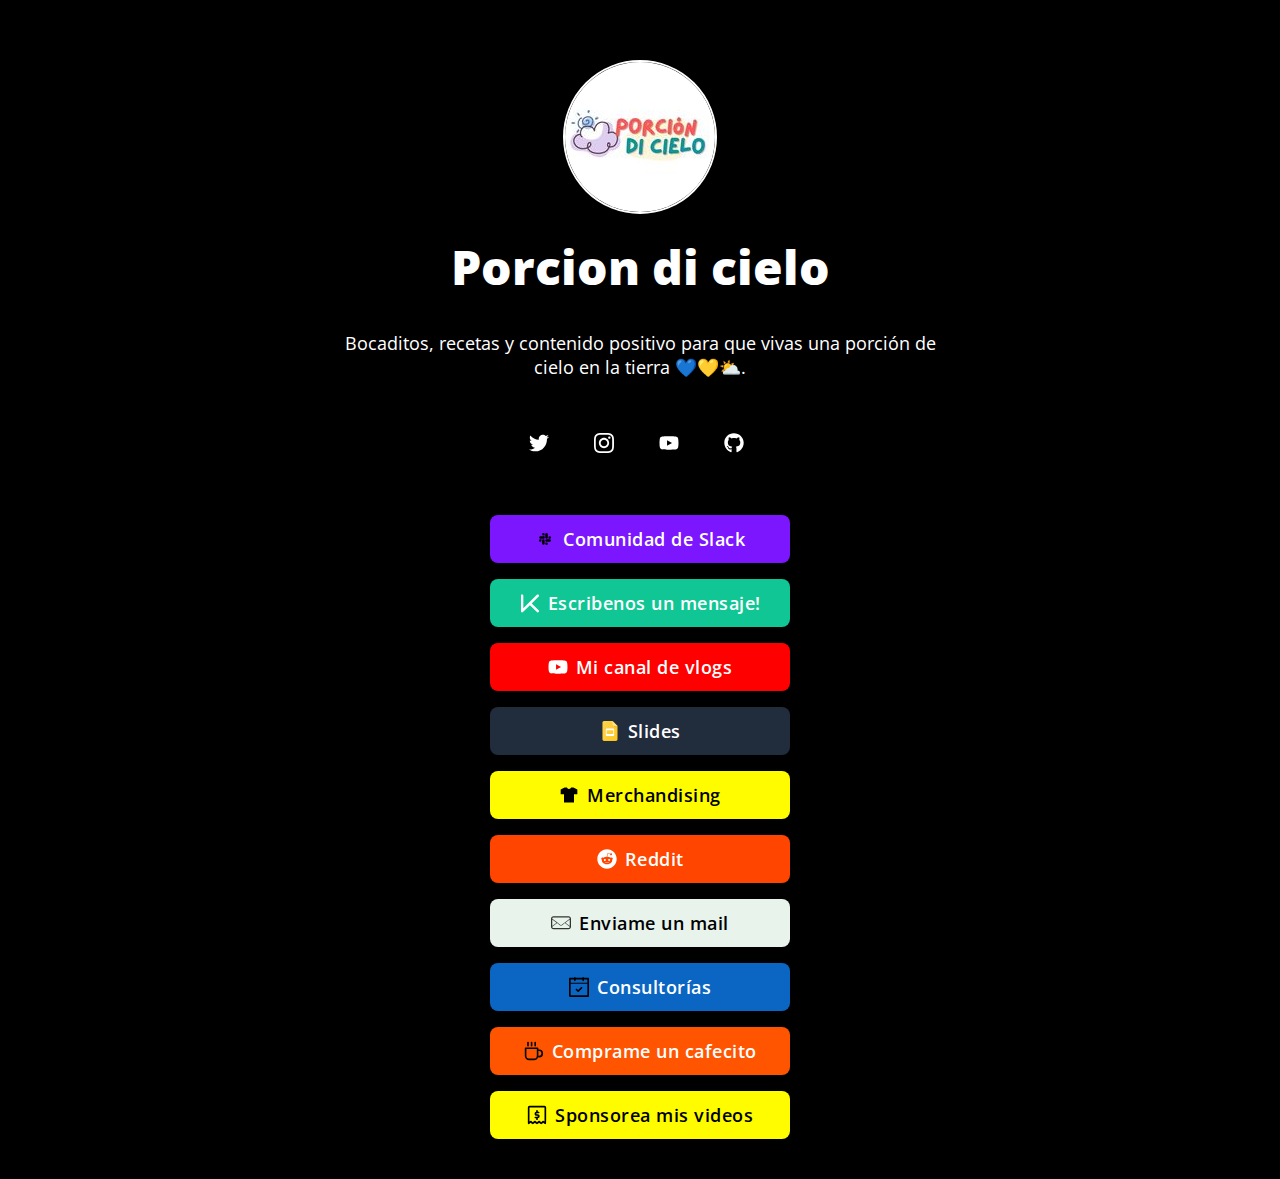
==== index.html @ 88e18826 "Logo grande prueba" ====
<!DOCTYPE html>
<html lang="en">
<head>

  <!-- Page Information
  –––––––––––––––––––––––––––––––––––––––––––––––––– -->
  <meta charset="utf-8">
  <title>Porcion di cielo</title>
  <meta name="description" content="">
  <meta name="author" content="">

  <!-- Mobile Specific Metas
  –––––––––––––––––––––––––––––––––––––––––––––––––– -->
  <meta name="viewport" content="width=device-width, initial-scale=1">

  <!-- FONT
  –––––––––––––––––––––––––––––––––––––––––––––––––– -->
  <link href="https://fonts.googleapis.com/css?family=Open+Sans:400,600,800&display=swap" rel="stylesheet">

  <!-- CSS
  –––––––––––––––––––––––––––––––––––––––––––––––––– -->
  <link rel="stylesheet" href="css/normalize.css">
  <link rel="stylesheet" href="css/skeleton-dark.css">
  <link rel="stylesheet" href="css/brands.css">

  <!-- Favicon
  –––––––––––––––––––––––––––––––––––––––––––––––––– -->
  <link rel="icon" type="image/png" href="images/porciondicielo.png">

</head>
<body>

  <!-- Primary Page Layout
  –––––––––––––––––––––––––––––––––––––––––––––––––– -->
  <div class="container">
    <div class="row">
      <div class="column" style="margin-top: 10%">
        <!-- Your Image Here -->
        <style>
          img.avatar {
            border: 2px solid white;
            border-radius: 50%;
          }
          a.small {
            background: #1DA1F2;
            border-radius: 50px;
            font-size: 18px;
            text-align: center;
            text-decoration: none;
            height: 48px;
            padding: 0 16px;
            text-align: center;
            vertical-align: middle;
            font-size: 18px;
            width: 300px;
            font-weight: 600;
            line-height: 48px;
            letter-spacing: 0.5px;
            background-color: transparent;
            border-radius: 8px;
            cursor: pointer;
            box-sizing: border-box;
          }
        .acuity-embed-button-local {
          background: #3177ca;
          padding: 8px 12px;
          border: 0;
          border-radius: 4px;
          text-decoration: none;
          display: inline-block;
          text-decoration: none;
          height: 48px;
          padding: 0 16px;
          text-align: center;
          vertical-align: middle;
          font-size: 18px;
          width: 300px;
          font-weight: 600;
          line-height: 48px;
          letter-spacing: 0.5px;
          white-space: nowrap;
          background-color: transparent;
          border-radius: 8px;
          cursor: pointer;
          box-sizing: border-box;
          color: #FFFFFF;
          background-color: #0A66C2
        }
        .acuity-embed-button-local:hover,
        .acuity-embed-button-local:hover:before {
          content: 'Aquí puedes contratar una consultoría conmigo, para consultarme sobre algún proyecto en el que estés trabajando, podés encontrar mas info en el link.';
          white-space: initial; }

        .acuity-embed-button-local:focus {
          filter: brightness(90%);
          color: inherit; }
          footer {
            text-align: center;
            padding: 3px;
            color: white;
            font-size: 12px;
          }
        </style>
        <!--<<img src="images/avatar.png" srcset="images/avatar@2x.png 2x" class="avatar">-->
        <img src="images/porciondicielo.png" srcset="images/porciondicielo@2x 2x" class="avatar">

        <!--https://api.whatsapp.com/send/?phone=%2B595981540056&text=Hola%21+Porci%C3%B3n+di+Cielo+%F0%9F%92%99%F0%9F%92%9B%E2%9B%85%2C+He+llegado+hasta+ustedes+y+estoy+interesado%2Fa+en%3A&app_absent=0-->
        <!-- Your Name -->
        <h1>Porcion di cielo</h1>

        <!-- Short Bio -->
        <p>Bocaditos, recetas y contenido positivo para que vivas una porción de cielo en la tierra 💙💛⛅.</p>

        <!-- Replace # with your profile URL. Delete whatever you don't need & create your own brand styles in css/brands.css -->
        <div>
        <a class="small button-twitter" href="https://twitter.com/pablokbs"><img class="icon" src="icons/twitter.svg"></a>
        <a class="small button-instagram" href="https://www.instagram.com/porciondicielo"><img class="icon" src="icons/instagram.svg"></a>
        <a class="small button-youtube" href="https://youtube.com/peladonerd"><img class="icon" src="icons/youtube.svg"></a>
        <a class="small button-github" href="https://github.com/pablokbs"><img class="icon" src="icons/github.svg"></a> <br>
        </div>
        <br>
        <br>
        <a class="button button-slack" href="https://slack.peladonerd.com"><img class="icon" src="icons/slack.svg">Comunidad de Slack</a> <br>
        <a class="button button-kit" href="https://kit.co/pablokbs"><img class="icon" src="icons/kit.svg">Escribenos un mensaje!</a> <br>
        <a class="button button-youtube" href="https://youtube.com/pablokbs"><img class="icon" src="icons/youtube.svg">Mi canal de vlogs</a> <br>
        <a class="button button-slides" href="https://speakerdeck.com/pablokbs"><img class="icon" src="icons/slides.svg">Slides</a> <br>
        <a class="button button-mercha" href="https://merch.peladonerd.com/"><img class="icon" src="icons/tshirt.svg">Merchandising</a> <br>
        <a class="button button-reddit" href="https://reddit.com/r/peladonerd"><img class="icon" src="icons/reddit.svg">Reddit</a>
        <a class="button button-mail" href="mailto:pablo@peladonerd.com"><img class="icon" src="icons/mail.svg">Enviame un mail</a> <br>
        <a class="button acuity-embed-button-local" href="https://app.acuityscheduling.com/schedule.php?owner=21209490&appointmentType=18289396" target="_blank"><img class="icon" src="icons/calendar.svg">Consultorías</a><br><link rel="stylesheet" href="https://embed.acuityscheduling.com/embed/button/21209490.css" id="acuity-button-styles"/><script src="https://embed.acuityscheduling.com/embed/button/21209490.js" async></script>
        <a class="button button-kofi" href="https://ko-fi.com/peladonerd"><img class="icon" src="icons/coffee.svg">Comprame un cafecito</a> <br>
        <a class="button button-sponsors" href="sponsors.html"><img class="icon" src="icons/dollar.svg">Sponsorea mis videos</a> <br>
          <br>
        <!--<footer>
          <p>Código para esta página <a href="https://github.com/pablokbs/peladonerd-web">acá</a>.</p>
        </footer>-->

      </div>
    </div>
  </div>

<!-- Global site tag (gtag.js) - Google Analytics -->
<script async src="https://www.googletagmanager.com/gtag/js?id=G-GR82G97BBQ"></script>
<script>
  window.dataLayer = window.dataLayer || [];
  function gtag(){dataLayer.push(arguments);}
  gtag('js', new Date());

  gtag('config', 'G-GR82G97BBQ');
</script>

<!-- End Document
  –––––––––––––––––––––––––––––––––––––––––––––––––– -->
</body>
</html>
---- css/skeleton-dark.css ----
/*
* littlelink V1
* https://littlelink.com
* Free to use under the MIT license.
* http://www.opensource.org/licenses/mit-license.php
* 12/21/2019
*
* Built using:
*
* Skeleton V2.0.4
* Copyright 2014, Dave Gamache
* www.getskeleton.com
* Free to use under the MIT license.
* http://www.opensource.org/licenses/mit-license.php
* 12/29/2014
*/


/* Table of contents
––––––––––––––––––––––––––––––––––––––––––––––––––
- Grid
- Base Styles
- Typography
- Links
- Code
- Spacing
- Utilities
*
* You'll find the button css in css/brands.css.
*
*/


/* Grid
–––––––––––––––––––––––––––––––––––––––––––––––––– */
.container {
  position: relative;
  width: 100%;
  max-width: 600px;
  text-align: center;
  margin: 0 auto;
  padding: 0 20px;
  box-sizing: border-box; }
.column {
  position: center;
  width: 100%;
  float: center;
  box-sizing: border-box; }

/* For devices larger than 400px */
@media (min-width: 400px) {
  .container {
    width: 85%;
    padding: 0; }
}

/* For devices larger than 550px */
@media (min-width: 550px) {
  .container {
    width: 80%; }
  .column,
  .columns {
    margin-left: 0; }
  .column:first-child,
  .columns:first-child {
    margin-left: 0; }

}


/* Base Styles
–––––––––––––––––––––––––––––––––––––––––––––––––– */
/* NOTE
html is set to 62.5% so that all the REM measurements throughout Skeleton
are based on 10px sizing. So basically 1.5rem = 15px :) */

html {
  font-size: 100%; }
body {
  background-color: #000000;
  font-size: 18px;
  line-height: 24px;
  font-weight: 400;
  font-family: "Open Sans", "HelveticaNeue", "Helvetica Neue", Helvetica, Arial, sans-serif;
  color: #FFFFFF; }


/* Typography
–––––––––––––––––––––––––––––––––––––––––––––––––– */
h1 {
  margin-top: 0;
  margin-bottom: 16px;
  font-weight: 800; }
h1 { font-size:24px; line-height: 64px; letter-spacing: 0;}


/* Larger than phablet */
@media (min-width: 550px) {
  h1 { font-size: 48px; line-height: 96px;}
}

p {
  margin-top: 0; }


/* Links
–––––––––––––––––––––––––––––––––––––––––––––––––– */
a {
  color: #0085FF; }
a:hover {
  color: #0085FF; }


/* Code
–––––––––––––––––––––––––––––––––––––––––––––––––– */
code {
  padding: .2rem .5rem;
  margin: 0 .2rem;
  font-size: 90%;
  color: #000000;
  white-space: nowrap;
  background: #F1F1F1;
  border: 1px solid #E1E1E1;
  border-radius: 4px; }
pre > code {
  display: block;
  padding: 1rem 1.5rem;
  white-space: pre; }

/* Spacing
–––––––––––––––––––––––––––––––––––––––––––––––––– */
button,
.button {
  margin-bottom: 1rem; }
input,
textarea,
select,
fieldset {
  margin-bottom: 1.5rem; }
pre,
blockquote,
dl,
figure,
p,
ol {
  margin-bottom: 2.5rem; }


/* Utilities
–––––––––––––––––––––––––––––––––––––––––––––––––– */
.u-full-width {
  width: 100%;
  box-sizing: border-box; }
.u-max-full-width {
  max-width: 100%;
  box-sizing: border-box; }
.u-pull-right {
  float: right; }
.u-pull-left {
  float: left; }


/* Misc
–––––––––––––––––––––––––––––––––––––––––––––––––– */
hr {
  margin-top: 3rem;
  margin-bottom: 3.5rem;
  border-width: 0;
  border-top: 1px solid #E1E1E1; }
---- css/brands.css ----
/*
* littlelink.io
* Skeleton V2.0.4
* Copyright 2014, Dave Gamache
* www.getskeleton.com
* Free to use under the MIT license.
* http://www.opensource.org/licenses/mit-license.php
* 12/29/2014
*/

/*
* Built using on:
* Skeleton V2.0.4
* Copyright 2014, Dave Gamache
* www.getskeleton.com
* Free to use under the MIT license.
* http://www.opensource.org/licenses/mit-license.php
* 12/29/2014
*/


/* Table of contents
––––––––––––––––––––––––––––––––––––––––––––––––––

- Buttons
- Brand Styles

*/

/* Buttons
–––––––––––––––––––––––––––––––––––––––––––––––––– */
.button {
  display: inline-block;
  text-decoration: none;
  height: 48px;
  padding: 0 16px;
  text-align: center;
  vertical-align: middle;
  font-size: 18px;
  width: 300px;
  font-weight: 600;
  line-height: 48px;
  letter-spacing: 0.5px;
  white-space: nowrap;
  background-color: transparent;
  border-radius: 8px;
  cursor: pointer;
  box-sizing: border-box; }

/* Efecto de movimiento */
.button:hover {
  filter: brightness(80%);
  transition: 0.4s;
  padding-right: 24px;
  padding-left:8px;
}

/* Efecto para description */
.button:hover:before {
  border: none;
  color: white;
  position: absolute;
  padding: 0px 35px;
  width: 400px;
  height: auto;
  word-spacing: 3px;
  text-align: left;
  text-decoration: none;
  line-height: 1.3;
  display: block;
  font-size: 18px;
  margin: 0px 280px;
  cursor: pointer;
  vertical-align: middle;
}

/* Brand Icons
–––––––––––––––––––––––––––––––––––––––––––––––––– */

.icon {
  padding: 0px 8px 3.5px 0px;
  vertical-align: middle;
  width: 20px;
  height: 20px;
}


/* Brand Styles
–––––––––––––––––––––––––––––––––––––––––––––––––– */
/* Slack */
.button.button-slack {
  color: #FFFFFF;
  background-color: #7b16ff }
.button.button-slack:hover,
.button.button-slack:hover:before {
  content: 'En esta comunidad, vas a poder conectarte para charlar con otros Pelades sobre temas de tecnologías como las que hablo en el canal, y consultar dudas y ayudar a los demás!';
  white-space: initial; }

/* Kit */
.button.button-kit {
  color: #FFFFFF;
  background-color: #10c694 }
.button.button-kit:hover,
.button.button-kit:hover:before {
    content: 'Aquí vas a encontrar la lista completa y actualizada de todo el hardware que uso para trabajar y hacer mis videos de YouTube.';
    white-space: initial; }

/* YouTube */
.button.button-youtube {
  color: #FFFFFF;
  background-color: #FF0000 }
.button.button-youtube:hover,
.button.button-youtube:hover:before {
    content: 'Este es mi segundo canal de YouTube, donde subo vlogs y contenido más personal :) No, no ese tipo de contenido.';
    white-space: initial; }

/* Slides */
.button.button-slides {
  color: #FFFFFF;
  background-color: #212c3d }
.button.button-slides:hover,
.button.button-slides:hover:before {
    content: 'Mis slides de cuando doy charlas en conferencias.';
    white-space: initial; }

/* Mercha */
.button.button-mercha {
  color: #000000;
  background-color: #fffc00 }
.button.button-mercha:hover,
.button.button-mercha:hover:before {
    content: 'Esta es mi tienda de merchandising, puedes encontrar remeras/camisetas/poleras y otro tipo de cosas :)';
    white-space: initial; }

/* Reddit */
.button.button-reddit {
  color: #FFFFFF;
  background-color: #FF4500 }
.button.button-reddit:hover,
.button.button-reddit:hover:before {
    content: 'Mi subreddit, como un pequeño foro para hacer preguntas sobre mis videos o cualquier tema relacionado con el contenido de mi canal.';
    white-space: initial; }

/* Mail */
.button.button-mail {
  color: #000000;
  background-color: #E8F3EC }
.button.button-mail:hover,
.button.button-mail:hover:before {
    content: 'Haciendo click aquí, puedes enviarme un mail, puedo tardar en responder!';
    white-space: initial; }

/* Ko-Fi */
.button.button-kofi {
  color: #FFFFFF;
  background-color: #ff5500 }
.button.button-kofi:hover,
.button.button-kofi:hover:before {
    content: 'Si quieres, puedes comprarme un cafecito usando este link.';
    white-space: initial; }

/* Mercha */
.button.button-sponsors {
  color: #000000;
  background-color: #fffc00 }
.button.button-sponsors:hover,
.button.button-sponsors:hover:before {
    content: 'Si quieres trabajar conmigo, patrocinando algún video en mi canal, te recomiendo que leas esta página primero.';
    white-space: initial; }
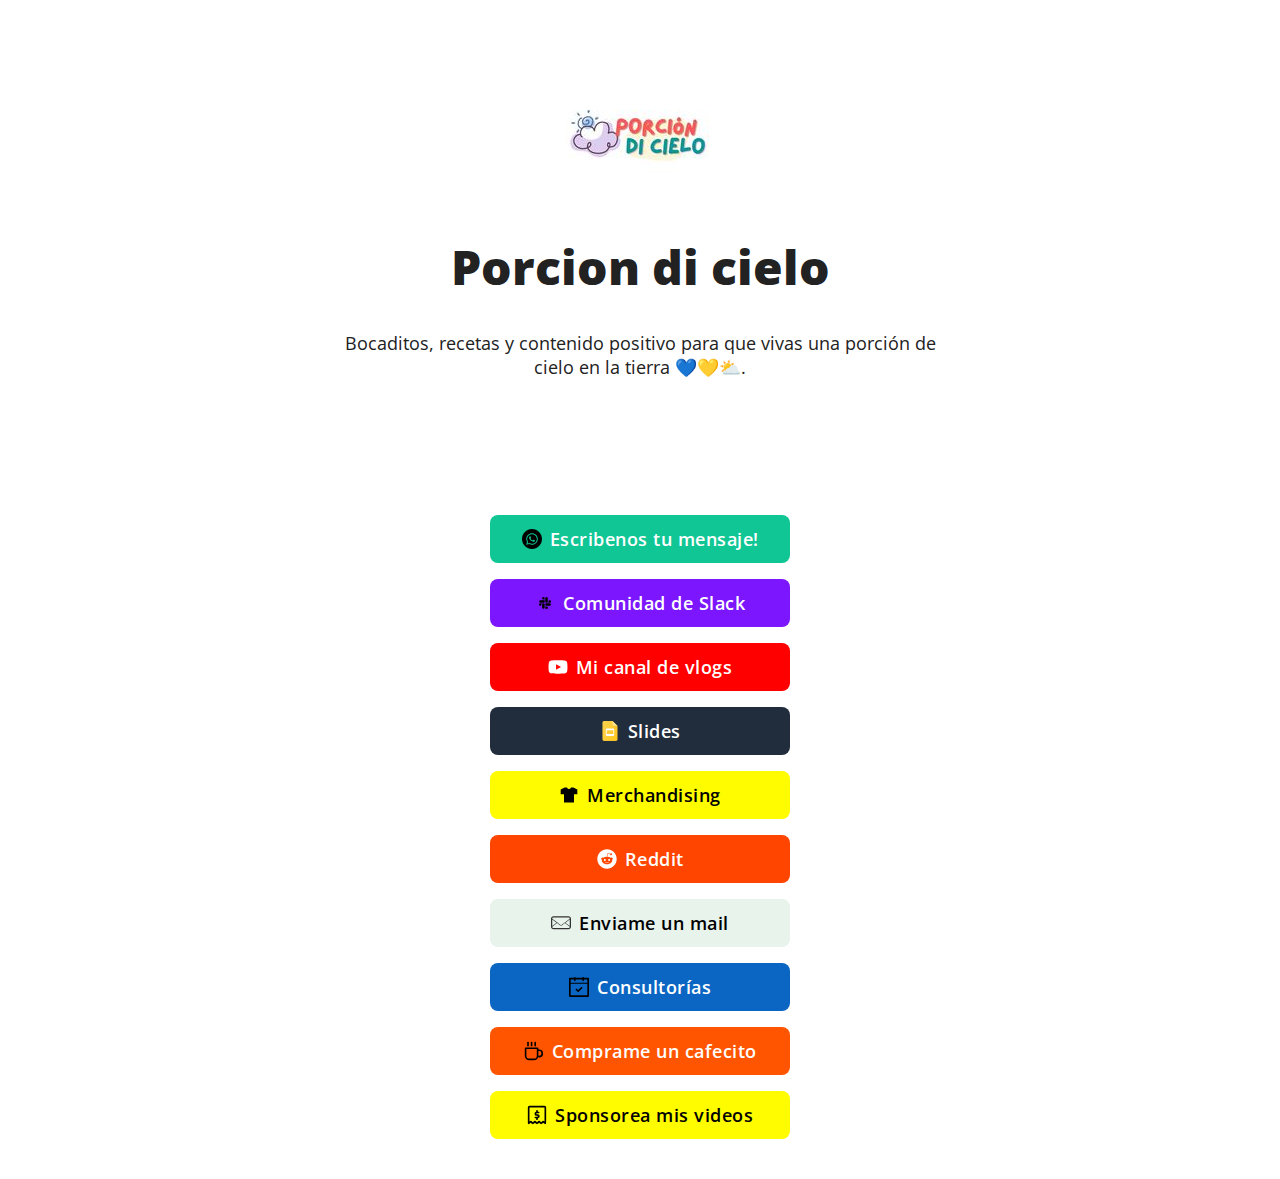
==== commit 67833bbe: "cambio fondo blanco icono y mensaje whatsapp" ====
--- a/index.html
+++ b/index.html
@@ -20,7 +20,8 @@
   <!-- CSS
   –––––––––––––––––––––––––––––––––––––––––––––––––– -->
   <link rel="stylesheet" href="css/normalize.css">
-  <link rel="stylesheet" href="css/skeleton-dark.css">
+  <!--<link rel="stylesheet" href="css/skeleton-dark.css">-->
+  <link rel="stylesheet" href="css/skeleton-light.css">
   <link rel="stylesheet" href="css/brands.css">
 
   <!-- Favicon
@@ -120,8 +121,9 @@
         </div>
         <br>
         <br>
+        <a class="button button-whatsapp" href="https://api.whatsapp.com/send/?phone=%2B595981540056&text=Hola%21+Porci%C3%B3n+di+Cielo+%F0%9F%92%99%F0%9F%92%9B%E2%9B%85%2C+He+llegado+hasta+ustedes+y+estoy+interesado%2Fa+en%3A&app_absent=0">
+          <img class="icon" src="icons/whatsapp.svg">Escribenos tu mensaje!</a> <br>
         <a class="button button-slack" href="https://slack.peladonerd.com"><img class="icon" src="icons/slack.svg">Comunidad de Slack</a> <br>
-        <a class="button button-kit" href="https://kit.co/pablokbs"><img class="icon" src="icons/kit.svg">Escribenos un mensaje!</a> <br>
         <a class="button button-youtube" href="https://youtube.com/pablokbs"><img class="icon" src="icons/youtube.svg">Mi canal de vlogs</a> <br>
         <a class="button button-slides" href="https://speakerdeck.com/pablokbs"><img class="icon" src="icons/slides.svg">Slides</a> <br>
         <a class="button button-mercha" href="https://merch.peladonerd.com/"><img class="icon" src="icons/tshirt.svg">Merchandising</a> <br>
--- a/css/skeleton-light.css
+++ b/css/skeleton-light.css
@@ -0,0 +1,167 @@
+/*
+* littlelink V1
+* https://littlelink.com
+* Free to use under the MIT license.
+* http://www.opensource.org/licenses/mit-license.php
+* 12/21/2019
+*
+* Built using:
+*
+* Skeleton V2.0.4
+* Copyright 2014, Dave Gamache
+* www.getskeleton.com
+* Free to use under the MIT license.
+* http://www.opensource.org/licenses/mit-license.php
+* 12/29/2014
+*/
+
+
+/* Table of contents
+––––––––––––––––––––––––––––––––––––––––––––––––––
+- Grid
+- Base Styles
+- Typography
+- Links
+- Code
+- Spacing
+- Utilities
+*
+* You'll find the button css in css/brands.css.
+*
+*/
+
+
+/* Grid
+–––––––––––––––––––––––––––––––––––––––––––––––––– */
+.container {
+  position: relative;
+  width: 100%;
+  max-width: 600px;
+  text-align: center;
+  margin: 0 auto;
+  padding: 0 20px;
+  box-sizing: border-box; }
+.column {
+  position: center;
+  width: 100%;
+  float: center;
+  box-sizing: border-box; }
+
+/* For devices larger than 400px */
+@media (min-width: 400px) {
+  .container {
+    width: 85%;
+    padding: 0; }
+}
+
+/* For devices larger than 550px */
+@media (min-width: 550px) {
+  .container {
+    width: 80%; }
+  .column,
+  .columns {
+    margin-left: 0; }
+  .column:first-child,
+  .columns:first-child {
+    margin-left: 0; }
+
+}
+
+
+/* Base Styles
+–––––––––––––––––––––––––––––––––––––––––––––––––– */
+/* NOTE
+html is set to 62.5% so that all the REM measurements throughout Skeleton
+are based on 10px sizing. So basically 1.5rem = 15px :) */
+html {
+  font-size: 100%; }
+body {
+  font-size: 18px;
+  line-height: 24px;
+  font-weight: 400;
+  font-family: "Open Sans", "HelveticaNeue", "Helvetica Neue", Helvetica, Arial, sans-serif;
+  color: #222; }
+
+
+/* Typography
+–––––––––––––––––––––––––––––––––––––––––––––––––– */
+h1 {
+  margin-top: 0;
+  margin-bottom: 16px;
+  font-weight: 800; }
+h1 { font-size:24px; line-height: 64px; letter-spacing: 0;}
+
+
+/* Larger than phablet */
+@media (min-width: 550px) {
+  h1 { font-size: 48px; line-height: 96px;}
+}
+
+p {
+  margin-top: 0; }
+
+
+/* Links
+–––––––––––––––––––––––––––––––––––––––––––––––––– */
+a {
+  color: #0085FF; }
+a:hover {
+  color: #0085FF; }
+
+
+/* Code
+–––––––––––––––––––––––––––––––––––––––––––––––––– */
+code {
+  padding: .2rem .5rem;
+  margin: 0 .2rem;
+  font-size: 90%;
+  white-space: nowrap;
+  background: #F1F1F1;
+  border: 1px solid #E1E1E1;
+  border-radius: 4px; }
+pre > code {
+  display: block;
+  padding: 1rem 1.5rem;
+  white-space: pre; }
+
+/* Spacing
+–––––––––––––––––––––––––––––––––––––––––––––––––– */
+button,
+.button {
+  margin-bottom: 1rem; }
+input,
+textarea,
+select,
+fieldset {
+  margin-bottom: 1.5rem; }
+pre,
+blockquote,
+dl,
+figure,
+p,
+ol {
+  margin-bottom: 2.5rem; }
+
+
+/* Utilities
+–––––––––––––––––––––––––––––––––––––––––––––––––– */
+.u-full-width {
+  width: 100%;
+  box-sizing: border-box; }
+.u-max-full-width {
+  max-width: 100%;
+  box-sizing: border-box; }
+.u-pull-right {
+  float: right; }
+.u-pull-left {
+  float: left; }
+
+
+/* Misc
+–––––––––––––––––––––––––––––––––––––––––––––––––– */
+hr {
+  margin-top: 3rem;
+  margin-bottom: 3.5rem;
+  border-width: 0;
+  border-top: 1px solid #E1E1E1; }
+
--- a/css/brands.css
+++ b/css/brands.css
@@ -96,13 +96,13 @@
   content: 'En esta comunidad, vas a poder conectarte para charlar con otros Pelades sobre temas de tecnologías como las que hablo en el canal, y consultar dudas y ayudar a los demás!';
   white-space: initial; }
 
-/* Kit */
-.button.button-kit {
+/* whatsapp */
+.button.button-whatsapp {
   color: #FFFFFF;
   background-color: #10c694 }
 .button.button-kit:hover,
 .button.button-kit:hover:before {
-    content: 'Aquí vas a encontrar la lista completa y actualizada de todo el hardware que uso para trabajar y hacer mis videos de YouTube.';
+    content: 'Aquí puedes contactar con nosotros para hacer tus pedidos o realizar tus consultas!';
     white-space: initial; }
 
 /* YouTube */
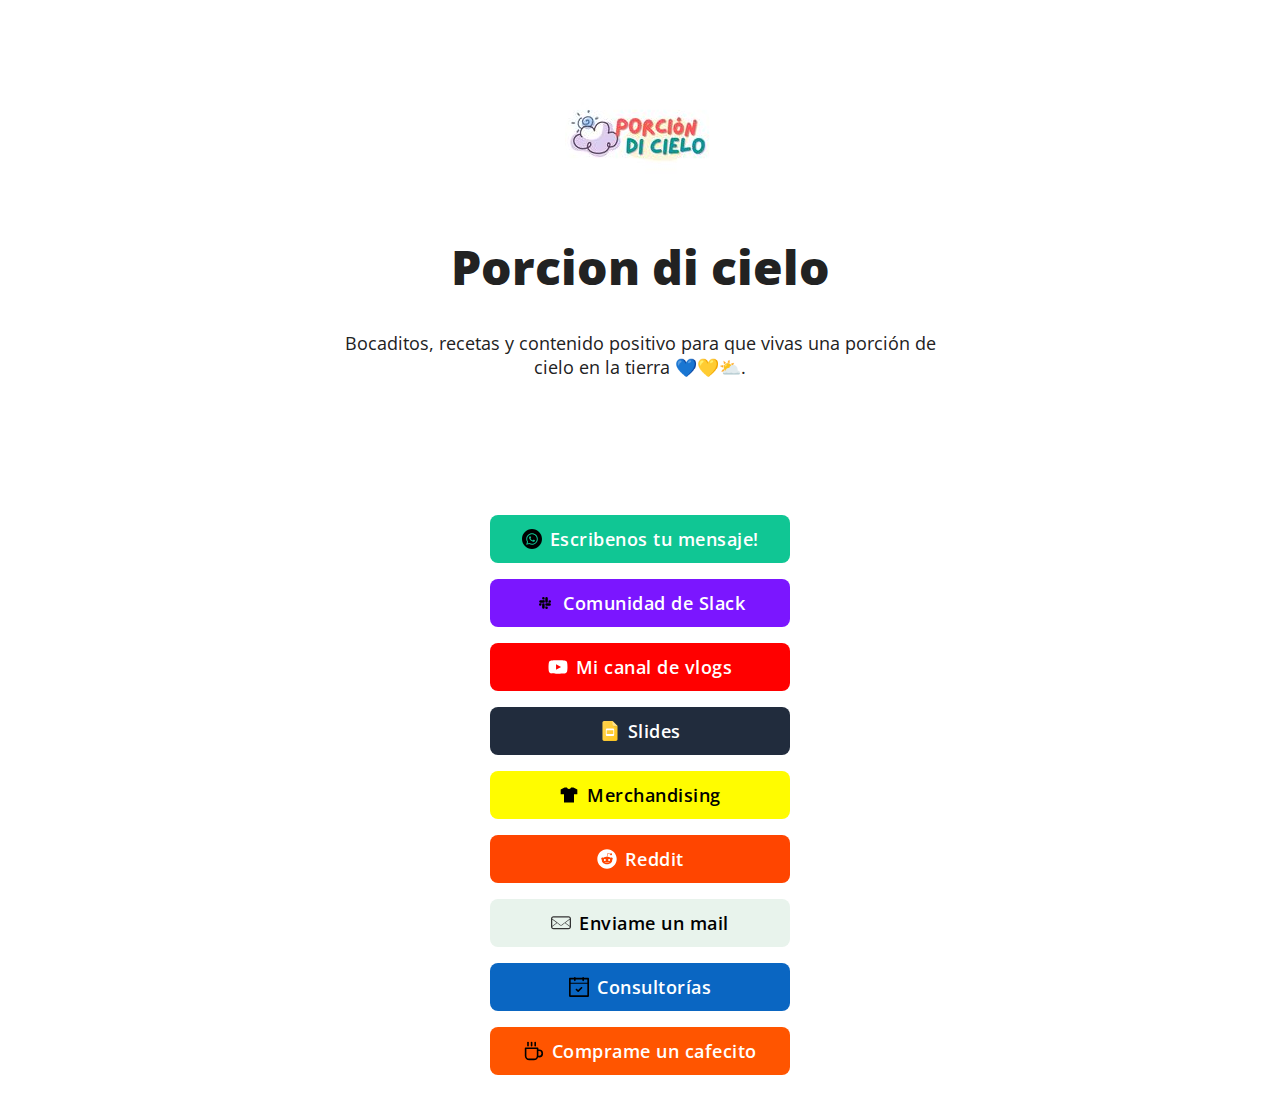
==== commit cc6394b0: "prueba imagen" ====
--- a/index.html
+++ b/index.html
@@ -103,7 +103,8 @@
           }
         </style>
         <!--<<img src="images/avatar.png" srcset="images/avatar@2x.png 2x" class="avatar">-->
-        <img src="images/porciondicielo.png" srcset="images/porciondicielo@2x 2x" class="avatar">
+        <!--<img src="images/porciondicielo.png" srcset="images/porciondicielo@2x 2x" class="avatar">-->
+        <img src="images/porciondicielo.png" srcset="images/porciondicielo 2x" class="avatar"> 
 
         <!--https://api.whatsapp.com/send/?phone=%2B595981540056&text=Hola%21+Porci%C3%B3n+di+Cielo+%F0%9F%92%99%F0%9F%92%9B%E2%9B%85%2C+He+llegado+hasta+ustedes+y+estoy+interesado%2Fa+en%3A&app_absent=0-->
         <!-- Your Name -->
@@ -131,7 +132,7 @@
         <a class="button button-mail" href="mailto:pablo@peladonerd.com"><img class="icon" src="icons/mail.svg">Enviame un mail</a> <br>
         <a class="button acuity-embed-button-local" href="https://app.acuityscheduling.com/schedule.php?owner=21209490&appointmentType=18289396" target="_blank"><img class="icon" src="icons/calendar.svg">Consultorías</a><br><link rel="stylesheet" href="https://embed.acuityscheduling.com/embed/button/21209490.css" id="acuity-button-styles"/><script src="https://embed.acuityscheduling.com/embed/button/21209490.js" async></script>
         <a class="button button-kofi" href="https://ko-fi.com/peladonerd"><img class="icon" src="icons/coffee.svg">Comprame un cafecito</a> <br>
-        <a class="button button-sponsors" href="sponsors.html"><img class="icon" src="icons/dollar.svg">Sponsorea mis videos</a> <br>
+        
           <br>
         <!--<footer>
           <p>Código para esta página <a href="https://github.com/pablokbs/peladonerd-web">acá</a>.</p>
--- a/css/brands.css
+++ b/css/brands.css
@@ -100,8 +100,8 @@
 .button.button-whatsapp {
   color: #FFFFFF;
   background-color: #10c694 }
-.button.button-kit:hover,
-.button.button-kit:hover:before {
+.button.button-whatsapp:hover,
+.button.button-whatsapp:hover:before {
     content: 'Aquí puedes contactar con nosotros para hacer tus pedidos o realizar tus consultas!';
     white-space: initial; }
 
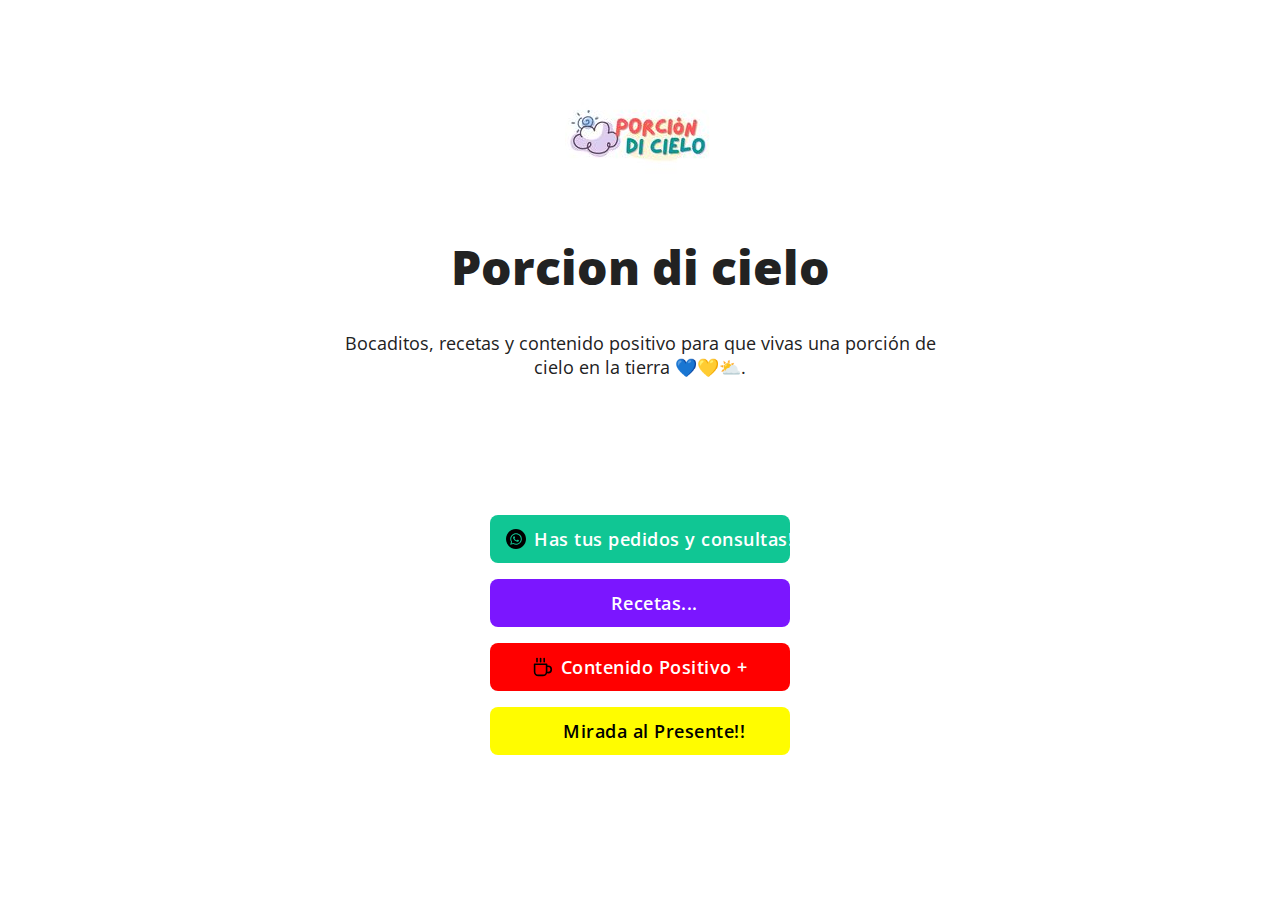
==== commit 2ceb78ad: "creacion de link google drive y mirada al presente" ====
--- a/index.html
+++ b/index.html
@@ -103,8 +103,8 @@
           }
         </style>
         <!--<<img src="images/avatar.png" srcset="images/avatar@2x.png 2x" class="avatar">-->
-        <!--<img src="images/porciondicielo.png" srcset="images/porciondicielo@2x 2x" class="avatar">-->
-        <img src="images/porciondicielo.png" srcset="images/porciondicielo 2x" class="avatar"> 
+        <img src="images/porciondicielo.png" srcset="images/porciondicielo@2x.png 2x" class="avatar">
+        
 
         <!--https://api.whatsapp.com/send/?phone=%2B595981540056&text=Hola%21+Porci%C3%B3n+di+Cielo+%F0%9F%92%99%F0%9F%92%9B%E2%9B%85%2C+He+llegado+hasta+ustedes+y+estoy+interesado%2Fa+en%3A&app_absent=0-->
         <!-- Your Name -->
@@ -118,20 +118,28 @@
         <a class="small button-twitter" href="https://twitter.com/pablokbs"><img class="icon" src="icons/twitter.svg"></a>
         <a class="small button-instagram" href="https://www.instagram.com/porciondicielo"><img class="icon" src="icons/instagram.svg"></a>
         <a class="small button-youtube" href="https://youtube.com/peladonerd"><img class="icon" src="icons/youtube.svg"></a>
-        <a class="small button-github" href="https://github.com/pablokbs"><img class="icon" src="icons/github.svg"></a> <br>
+        <!--<a class="small button-github" href="https://github.com/pablokbs"><img class="icon" src="icons/github.svg"></a>-->
+          
+        <br>
         </div>
         <br>
         <br>
         <a class="button button-whatsapp" href="https://api.whatsapp.com/send/?phone=%2B595981540056&text=Hola%21+Porci%C3%B3n+di+Cielo+%F0%9F%92%99%F0%9F%92%9B%E2%9B%85%2C+He+llegado+hasta+ustedes+y+estoy+interesado%2Fa+en%3A&app_absent=0">
-          <img class="icon" src="icons/whatsapp.svg">Escribenos tu mensaje!</a> <br>
-        <a class="button button-slack" href="https://slack.peladonerd.com"><img class="icon" src="icons/slack.svg">Comunidad de Slack</a> <br>
-        <a class="button button-youtube" href="https://youtube.com/pablokbs"><img class="icon" src="icons/youtube.svg">Mi canal de vlogs</a> <br>
+          <img class="icon" src="icons/whatsapp.svg">Has tus pedidos y consultas!</a> <br>
+        <a class="button button-slack" href="https://drive.google.com/drive/folders/104bTyjyJbVrgD1W33q4N7mCAQ2_RWhK0?usp=sharing">
+          <img class="icon" src="icons/recetas.svg">Recetas...</a> <br>
+        <a class="button button-youtube" href="https://drive.google.com/drive/folders/1ShHA1hOk32_T793cHeTksyCoPO-NBog5?usp=sharing">
+          <img class="icon" src="icons/coffee.svg">Contenido Positivo +</a> <br>
+        <a class="button button-mercha" href="https://www.instagram.com/miradaalpresente/">
+          <img class="icon" src="icons/heart.svg">Mirada al Presente!!</a> <br>
+
+        <!--
         <a class="button button-slides" href="https://speakerdeck.com/pablokbs"><img class="icon" src="icons/slides.svg">Slides</a> <br>
-        <a class="button button-mercha" href="https://merch.peladonerd.com/"><img class="icon" src="icons/tshirt.svg">Merchandising</a> <br>
         <a class="button button-reddit" href="https://reddit.com/r/peladonerd"><img class="icon" src="icons/reddit.svg">Reddit</a>
         <a class="button button-mail" href="mailto:pablo@peladonerd.com"><img class="icon" src="icons/mail.svg">Enviame un mail</a> <br>
         <a class="button acuity-embed-button-local" href="https://app.acuityscheduling.com/schedule.php?owner=21209490&appointmentType=18289396" target="_blank"><img class="icon" src="icons/calendar.svg">Consultorías</a><br><link rel="stylesheet" href="https://embed.acuityscheduling.com/embed/button/21209490.css" id="acuity-button-styles"/><script src="https://embed.acuityscheduling.com/embed/button/21209490.js" async></script>
         <a class="button button-kofi" href="https://ko-fi.com/peladonerd"><img class="icon" src="icons/coffee.svg">Comprame un cafecito</a> <br>
+        -->
         
           <br>
         <!--<footer>
--- a/css/brands.css
+++ b/css/brands.css
@@ -102,7 +102,7 @@
   background-color: #10c694 }
 .button.button-whatsapp:hover,
 .button.button-whatsapp:hover:before {
-    content: 'Aquí puedes contactar con nosotros para hacer tus pedidos o realizar tus consultas!';
+    content: 'No dudes en escribirnos para hacer tus pedidos, realizar tus consultas y sugerencias!';
     white-space: initial; }
 
 /* YouTube */
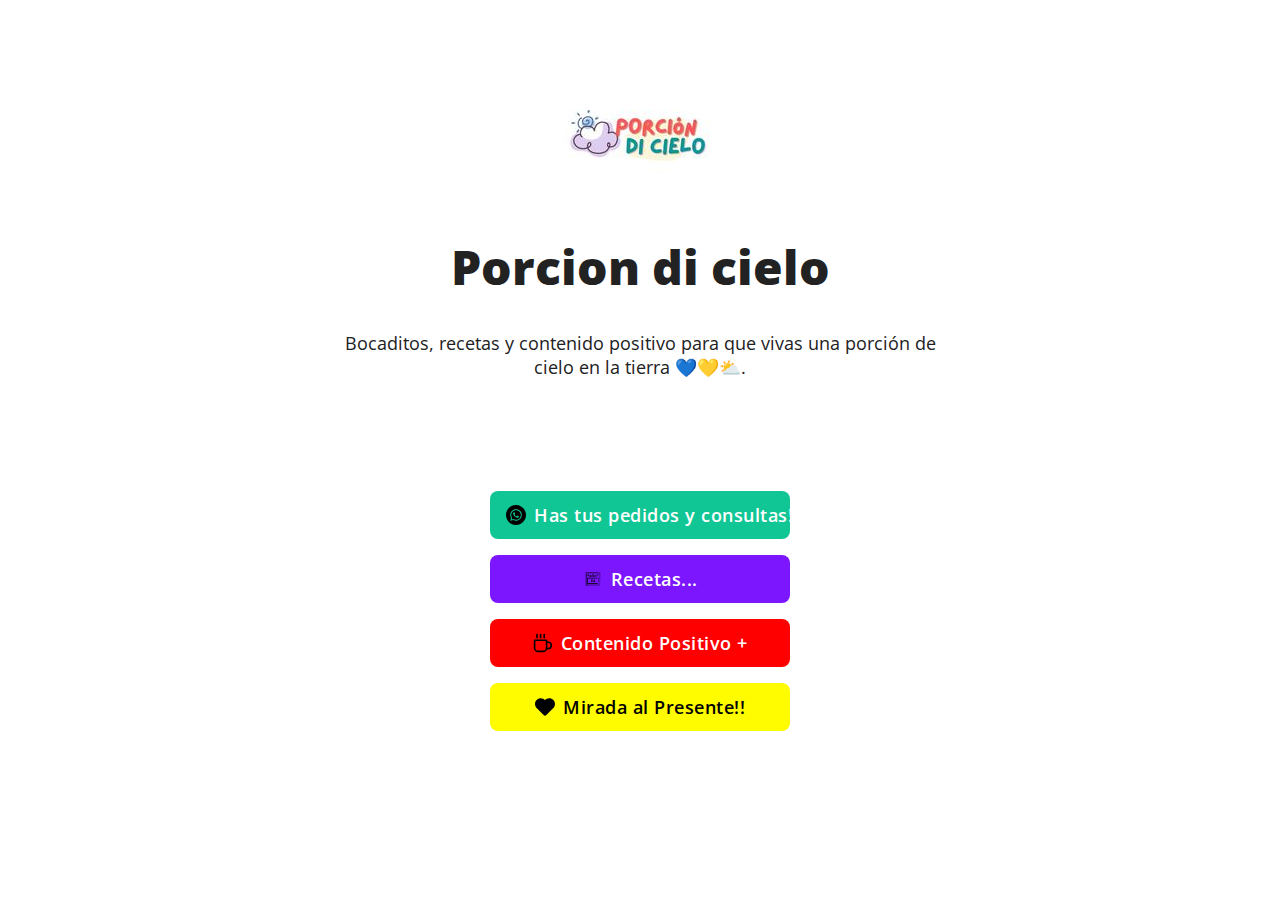
==== commit 6c419935: "commit 5" ====
--- a/index.html
+++ b/index.html
@@ -123,14 +123,14 @@
         <br>
         </div>
         <br>
-        <br>
+        
         <a class="button button-whatsapp" href="https://api.whatsapp.com/send/?phone=%2B595981540056&text=Hola%21+Porci%C3%B3n+di+Cielo+%F0%9F%92%99%F0%9F%92%9B%E2%9B%85%2C+He+llegado+hasta+ustedes+y+estoy+interesado%2Fa+en%3A&app_absent=0">
           <img class="icon" src="icons/whatsapp.svg">Has tus pedidos y consultas!</a> <br>
-        <a class="button button-slack" href="https://drive.google.com/drive/folders/104bTyjyJbVrgD1W33q4N7mCAQ2_RWhK0?usp=sharing">
+        <a class="button button-recetas" href="https://drive.google.com/drive/folders/104bTyjyJbVrgD1W33q4N7mCAQ2_RWhK0?usp=sharing">
           <img class="icon" src="icons/recetas.svg">Recetas...</a> <br>
-        <a class="button button-youtube" href="https://drive.google.com/drive/folders/1ShHA1hOk32_T793cHeTksyCoPO-NBog5?usp=sharing">
+        <a class="button button-positivo" href="https://drive.google.com/drive/folders/1ShHA1hOk32_T793cHeTksyCoPO-NBog5?usp=sharing">
           <img class="icon" src="icons/coffee.svg">Contenido Positivo +</a> <br>
-        <a class="button button-mercha" href="https://www.instagram.com/miradaalpresente/">
+        <a class="button button-mirada" href="https://www.instagram.com/miradaalpresente/">
           <img class="icon" src="icons/heart.svg">Mirada al Presente!!</a> <br>
 
         <!--
--- a/css/brands.css
+++ b/css/brands.css
@@ -88,12 +88,12 @@
 /* Brand Styles
 –––––––––––––––––––––––––––––––––––––––––––––––––– */
 /* Slack */
-.button.button-slack {
+.button.button-recetas {
   color: #FFFFFF;
   background-color: #7b16ff }
-.button.button-slack:hover,
-.button.button-slack:hover:before {
-  content: 'En esta comunidad, vas a poder conectarte para charlar con otros Pelades sobre temas de tecnologías como las que hablo en el canal, y consultar dudas y ayudar a los demás!';
+.button.button-recetas:hover,
+.button.button-recetas:hover:before {
+  content: 'Aquí podrás encontrar algunas de nuestras recetas y muchas más!';
   white-space: initial; }
 
 /* whatsapp */
@@ -106,12 +106,12 @@
     white-space: initial; }
 
 /* YouTube */
-.button.button-youtube {
+.button.button-positivo {
   color: #FFFFFF;
   background-color: #FF0000 }
-.button.button-youtube:hover,
-.button.button-youtube:hover:before {
-    content: 'Este es mi segundo canal de YouTube, donde subo vlogs y contenido más personal :) No, no ese tipo de contenido.';
+.button.button-positivo:hover,
+.button.button-positivo:hover:before {
+    content: 'Aqui podrás encontrar todo el contenido positivo de Porcion di Cielo <3, para que puedas descargarlo y compartirlo con las personas que amas!';
     white-space: initial; }
 
 /* Slides */
@@ -124,12 +124,12 @@
     white-space: initial; }
 
 /* Mercha */
-.button.button-mercha {
+.button.button-mirada {
   color: #000000;
   background-color: #fffc00 }
-.button.button-mercha:hover,
-.button.button-mercha:hover:before {
-    content: 'Esta es mi tienda de merchandising, puedes encontrar remeras/camisetas/poleras y otro tipo de cosas :)';
+.button.button-mirada:hover,
+.button.button-mirada:hover:before {
+    content: 'Esta es una cuenta amiga que comparte el mejor contenido positivo acerca de lo lindo de la vida y el amor de Dios :)';
     white-space: initial; }
 
 /* Reddit */
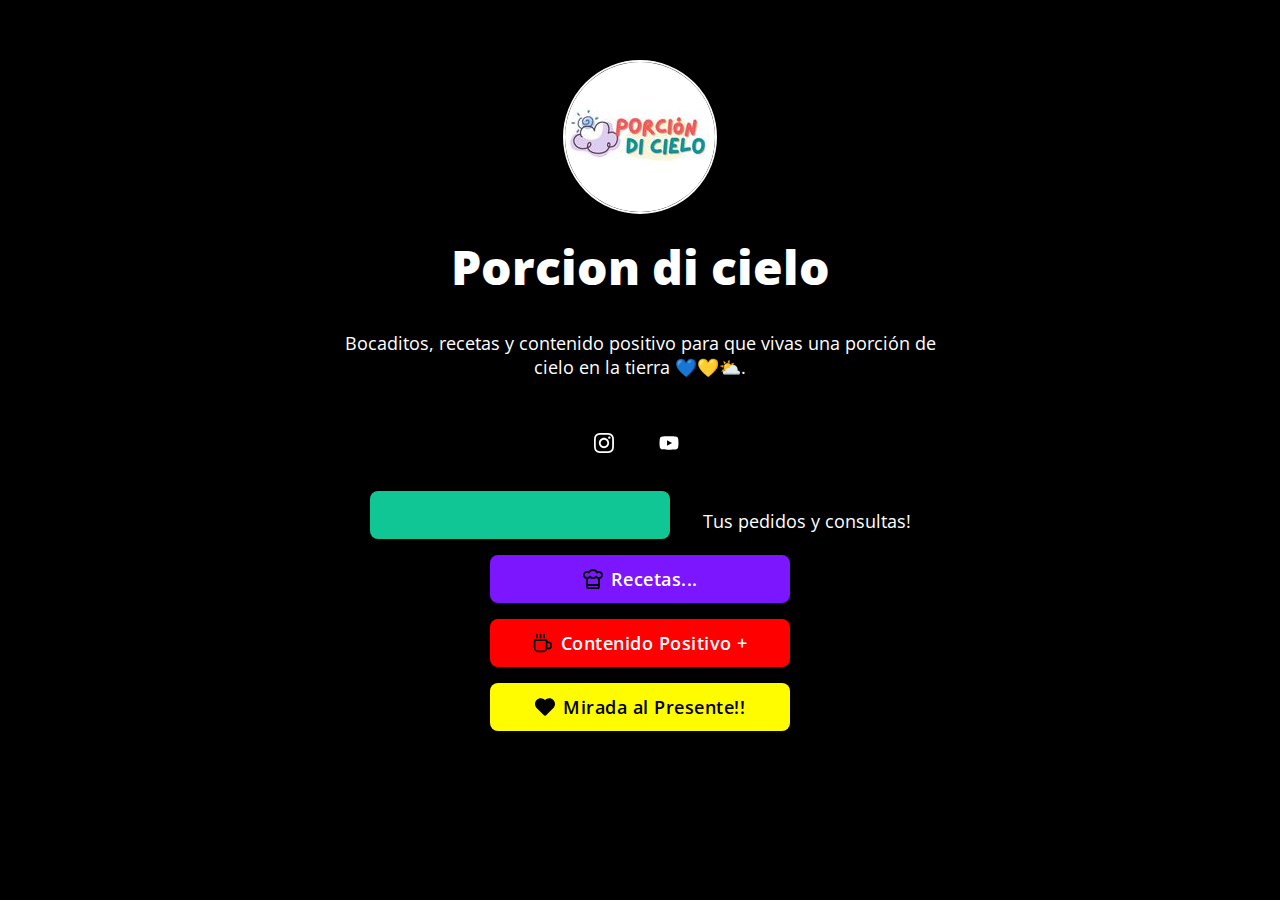
==== commit b497165d: "commit 6" ====
--- a/index.html
+++ b/index.html
@@ -20,8 +20,8 @@
   <!-- CSS
   –––––––––––––––––––––––––––––––––––––––––––––––––– -->
   <link rel="stylesheet" href="css/normalize.css">
-  <!--<link rel="stylesheet" href="css/skeleton-dark.css">-->
-  <link rel="stylesheet" href="css/skeleton-light.css">
+  <link rel="stylesheet" href="css/skeleton-dark.css">
+  <!--<link rel="stylesheet" href="css/skeleton-light.css">-->
   <link rel="stylesheet" href="css/brands.css">
 
   <!-- Favicon
@@ -115,17 +115,18 @@
 
         <!-- Replace # with your profile URL. Delete whatever you don't need & create your own brand styles in css/brands.css -->
         <div>
-        <a class="small button-twitter" href="https://twitter.com/pablokbs"><img class="icon" src="icons/twitter.svg"></a>
+        <!--<a class="small button-twitter" href="https://twitter.com/pablokbs"><img class="icon" src="icons/twitter.svg"></a>-->
         <a class="small button-instagram" href="https://www.instagram.com/porciondicielo"><img class="icon" src="icons/instagram.svg"></a>
-        <a class="small button-youtube" href="https://youtube.com/peladonerd"><img class="icon" src="icons/youtube.svg"></a>
+        <a class="small button-youtube" href="https://www.youtube.com/channel/UC6R6RmOuD1ch4hNc31rp4iQ/featured"><img class="icon" src="icons/youtube.svg"></a>
         <!--<a class="small button-github" href="https://github.com/pablokbs"><img class="icon" src="icons/github.svg"></a>-->
           
         <br>
         </div>
         <br>
         
-        <a class="button button-whatsapp" href="https://api.whatsapp.com/send/?phone=%2B595981540056&text=Hola%21+Porci%C3%B3n+di+Cielo+%F0%9F%92%99%F0%9F%92%9B%E2%9B%85%2C+He+llegado+hasta+ustedes+y+estoy+interesado%2Fa+en%3A&app_absent=0">
-          <img class="icon" src="icons/whatsapp.svg">Has tus pedidos y consultas!</a> <br>
+        <!--<a class="button button-whatsapp" href="https://api.whatsapp.com/send/?phone=%2B595981540056&text=Hola%21+Porci%C3%B3n+di+Cielo+%F0%9F%92%99%F0%9F%92%9B%E2%9B%85%2C+He+llegado+hasta+ustedes+y+estoy+interesado%2Fa+en%3A&app_absent=0">-->
+          <a class="button button-whatsapp" href="https://api.whatsapp.com/send/?phone=%2B593989375463&text=Hola%21+Porci%C3%B3n+di+Cielo+%F0%9F%92%99%F0%9F%92%9B%E2%9B%85%2C+He+llegado+hasta+ustedes+y+estoy+interesado%2Fa+en%3A&app_absent=0"></a>
+          <img class="icon" src="icons/whatsapp.svg">Tus pedidos y consultas!</a> <br>
         <a class="button button-recetas" href="https://drive.google.com/drive/folders/104bTyjyJbVrgD1W33q4N7mCAQ2_RWhK0?usp=sharing">
           <img class="icon" src="icons/recetas.svg">Recetas...</a> <br>
         <a class="button button-positivo" href="https://drive.google.com/drive/folders/1ShHA1hOk32_T793cHeTksyCoPO-NBog5?usp=sharing">
--- a/css/brands.css
+++ b/css/brands.css
@@ -129,7 +129,7 @@
   background-color: #fffc00 }
 .button.button-mirada:hover,
 .button.button-mirada:hover:before {
-    content: 'Esta es una cuenta amiga que comparte el mejor contenido positivo acerca de lo lindo de la vida y el amor de Dios :)';
+    content: 'Esta es una cuenta amiga que comparte el mejor contenido acerca de lo lindo de la vida y el amor de Dios :)';
     white-space: initial; }
 
 /* Reddit */
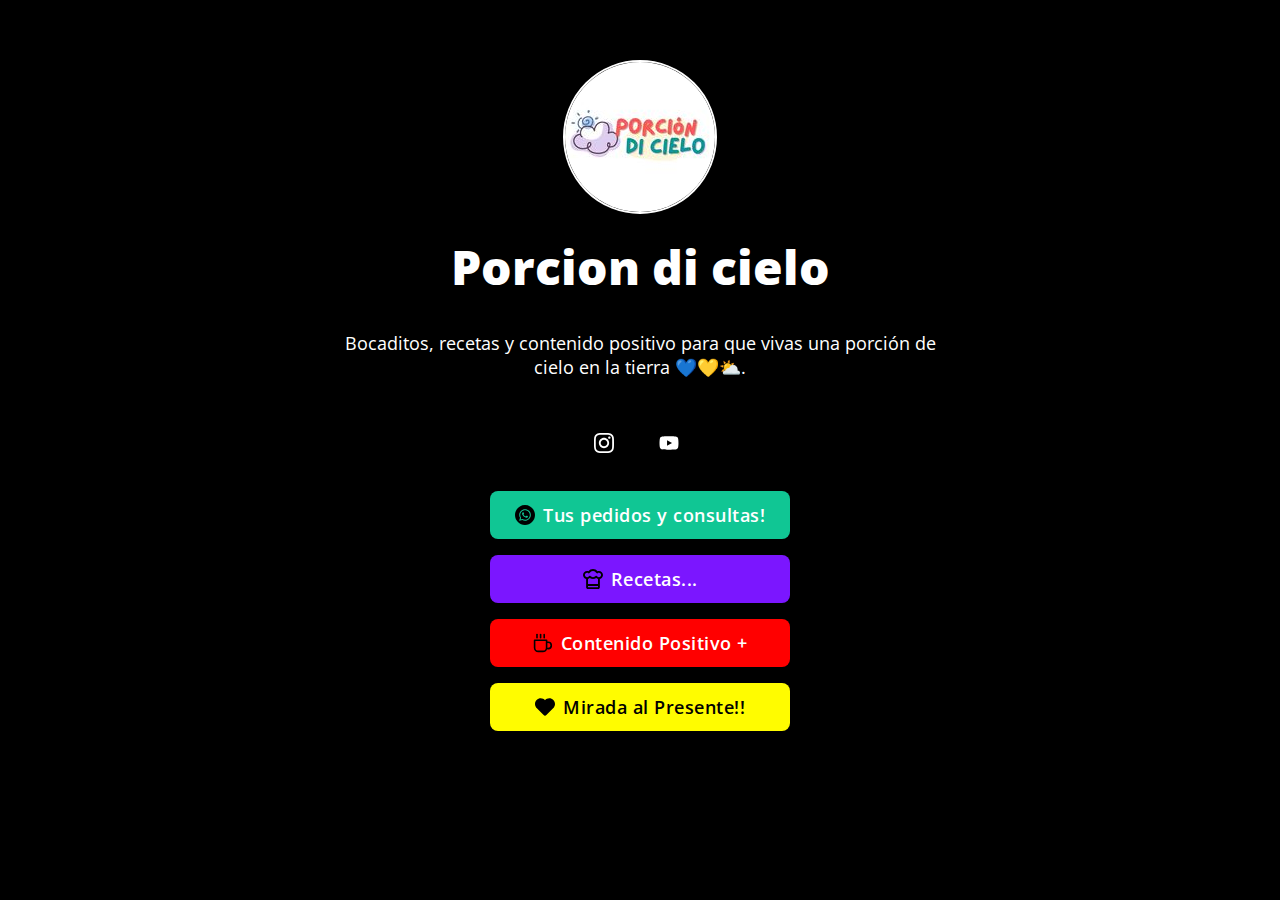
==== commit 822590c7: "commit 7" ====
--- a/index.html
+++ b/index.html
@@ -123,9 +123,9 @@
         <br>
         </div>
         <br>
-        
+        <!--commit 7-->
         <!--<a class="button button-whatsapp" href="https://api.whatsapp.com/send/?phone=%2B595981540056&text=Hola%21+Porci%C3%B3n+di+Cielo+%F0%9F%92%99%F0%9F%92%9B%E2%9B%85%2C+He+llegado+hasta+ustedes+y+estoy+interesado%2Fa+en%3A&app_absent=0">-->
-          <a class="button button-whatsapp" href="https://api.whatsapp.com/send/?phone=%2B593989375463&text=Hola%21+Porci%C3%B3n+di+Cielo+%F0%9F%92%99%F0%9F%92%9B%E2%9B%85%2C+He+llegado+hasta+ustedes+y+estoy+interesado%2Fa+en%3A&app_absent=0"></a>
+          <a class="button button-whatsapp" href="https://api.whatsapp.com/send/?phone=%2B593989375463&text=Hola%21+Porci%C3%B3n+di+Cielo+%F0%9F%92%99%F0%9F%92%9B%E2%9B%85%2C+He+llegado+hasta+ustedes+y+estoy+interesado%2Fa+en%3A&app_absent=0">
           <img class="icon" src="icons/whatsapp.svg">Tus pedidos y consultas!</a> <br>
         <a class="button button-recetas" href="https://drive.google.com/drive/folders/104bTyjyJbVrgD1W33q4N7mCAQ2_RWhK0?usp=sharing">
           <img class="icon" src="icons/recetas.svg">Recetas...</a> <br>
@@ -150,7 +150,7 @@
       </div>
     </div>
   </div>
-
+  <br>
 <!-- Global site tag (gtag.js) - Google Analytics -->
 <script async src="https://www.googletagmanager.com/gtag/js?id=G-GR82G97BBQ"></script>
 <script>
